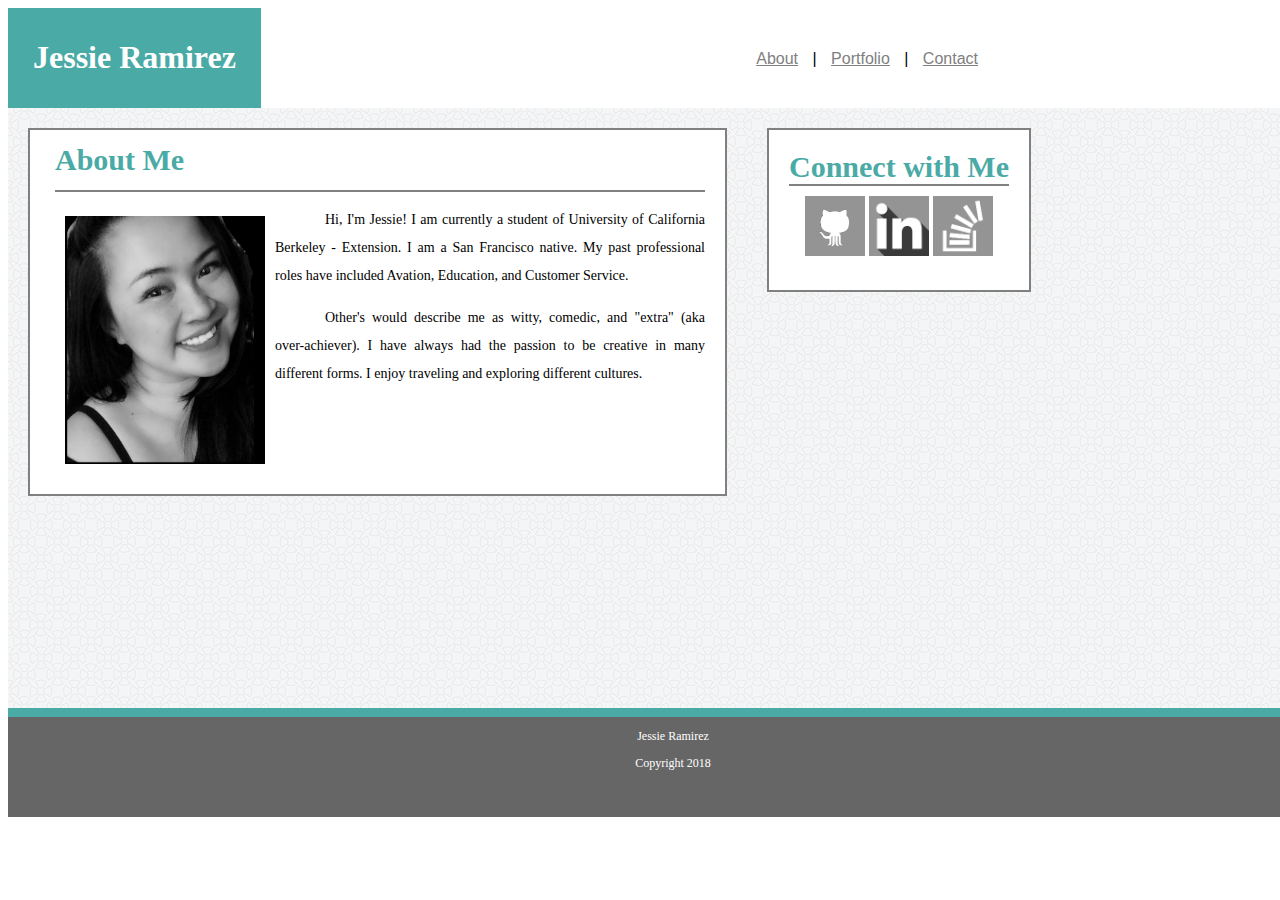
==== index.html @ 515ef07c "Copied required files" ====
<!-- Activity 1: Basic HTML Bio -->
<!DOCTYPE html>
<html lang="en-us">
  <head>
    <meta charset="UTF-8">
    <title>Assignment #1</title>
    <link rel="stylesheet" type="text/css" href="css/style.css">
  </head>

  <body>
    <section class="container">
    <header>
      <div id="title">
        <h1>Jessie Ramirez</h1>
      </div>

      <nav>
        <a href="index.html"> About</a>  |
        <a href="portfolio.html"> Portfolio</a> |
        <a href="contact.html"> Contact</a> 
      </nav>
    </header>

    <section class="background">
      <div class="tables" id="about-me">
          <h2>About Me</h2>
            <p><img id="bio-image" src="images/jbongo.png" alt="Photo of Jessie Ramirez" class="images">
            Hi, I'm Jessie! I am currently a student of University of California Berkeley - Extension. I am a San Francisco native. 
            My past professional roles have included Avation, Education, and Customer Service.</p>
            <p>Other's would describe me as witty, comedic, and "extra" (aka over-achiever).    I have always had the passion to be creative in many different forms. I enjoy traveling and exploring different cultures. </p>
      </div>

      <aside class="tables">
        <h3>Connect with Me</h3>
          <a href="https://github.com/jbong0" target="_blank">
              <img class="social-media" src="images/githublogo.png" alt="Git Hub Logo"></a>
          <a href="https://www.linkedin.com/in/jessiebon/" target="_blank">
              <img class="social-media" src="images/linkedinlogo.png" alt="Linked In Logo"></a>
          <a href="https://stackoverflow.com/users/9216731/jessiebon" target="_blank">
              <img class="social-media" src="images/overflowlogo.png" alt ="Stack Overflow Logo"></a>
      </aside>
    </section>

    <footer>
     <p class="footer">Jessie Ramirez</p>
     <p class="footer">Copyright 2018</p>
    </footer>


  </body>
</html>
---- css/style.css ----
#title{
  background-color: #4aaaa5;
  color: white;
  font-family: Georgia, 'Times New Roman', Times, serif;
  padding: 10px 25px 10px 25px;
  margin: auto 0;
}

header{
  font-family: Arial, Helvetica, sans-serif;
  position: relative;
}

nav{
  position: absolute;
  right: 0px;
  bottom: 0px;
  border: none;
  padding-bottom: 40px;
  margin-right: 300px;
}

.background{
  background-image: url(circles-light.png);
  height: 600px;
  width: 100%;
  position: relative;
}
.container{
  position: absolute;
  width: 100%;
}

aside{
  width: 33.3%;
  float: left;
  text-align: center;
  margin: 10px;
}

aside, .tables{
  border: 2px solid gray;  
} 

div, .tables{
  background-color: white;
  width: fit-content;
  padding: 20px;
  margin: 20px;
}

h2, h3 {
  color: #4aaaa5;
  font-family: Georgia, 'Times New Roman', Times, serif;
  border-bottom: solid 2px grey;
  font-size: 30px;
  margin:0;
}
h4{
  color: #fff;
  padding: 40px;
}

h5{
  font-size: 20px;
  text-align: left;
  margin: 0;
  color: grey;
}

p {
  text-align: justify;
  text-align-last: auto;
  text-indent: 50px;
}

a{
  border: none;
  padding-right: 10px;
  padding-left: 10px;
  color: grey;
}
a:visited{
  color: #4aaaa5;
}
a:hover{
  color:grey;
}

.social-media{
    width: 60px;
    margin: 10px -10px;
    -webkit-filter: grayscale(1);
}
  
img:hover {
  transition: all 0.5s ease;
  -webkit-filter: none;
  -webkit-transition: all 0.5s ease;
  -moz-transition: all 0.5s ease;
  -o-transition: all 0.5s ease;
  -ms-transition: all 0.5s ease;

}

img:hover {
  border-radius: 50%;
  transform: rotate(360deg);
  -webkit-transform: rotate(360deg);
  -moz-transform: rotate(360deg);
  -o-transform: rotate(360deg);
  -ms-transform: rotate(360deg);

}

input, textarea, fieldset{
  color: #4aaaa5;
  font-family: Arial, Helvetica, sans-serif;
  height: 35px;
  width: 590px;
  font-size: 10px;
}

button{
  border: solid 1px #666;
  color: #fff;
  background: #4aaaa5;
  width: 100px;
  height 35px;
  padding: 10px;
  margin: 10px;
}

#message{
  width: 500px;
  height: 200px;
}

textarea{
  width: 590px;
  height: 200px; 
  border: hidden;
}

input{
  border: none;
}

.footer{
  text-align: center;
  font-size: 12px;
  font-family: Georgia, 'Times New Roman', Times, serif;
  color: white;
}

footer{
  height: 100px;
  background-color: #666666;
  border-top: 9px solid #4aaaa5;
}

#about-me{
  width: 650px;
  line-height: 2;
  padding-left: 25px;
  padding-top: 0px;
  font-size: 14px;
  float: left;
}

#folio-content{
  width: 800px;
  height: 370px;
  background-color: transparent;
}

.morph{
  float: left;
  width: 150px;
  height: 150px;
  margin: 10px;
  padding: 10px;
  overflow: visible;
  background:  #4aaaa5;
}

.morph {
  transition: all 0.5s ease;
  -webkit-transition: all 0.5s ease;
  -moz-transition: all 0.5s ease;
  -o-transition: all 0.5s ease;
  -ms-transition: all 0.5s ease;
         
}
 
.morph:hover {
  border-radius: 50%;
  transform: rotate(360deg);
  -webkit-transform: rotate(360deg);
  -moz-transform: rotate(360deg);
  -o-transform: rotate(360deg);
  -ms-transform: rotate(360deg);
          
}



#hidden{
  visibility: hidden;
}

#bio-image{
  width: 200px;
  float: left;
  margin: 10px;
  border-radius: 0;
  transform: none;
  transition: none;
  -webkit-filter: none;
  -webkit-transition: none;
  -moz-transition: none;
  -o-transition: none;
  -ms-transition: none;
  -webkit-filter: none;
}

/*#logo{
  border-radius: 100%;
  height: 75px;
  width: 75px;
  margin: -80px 70px -60px -20px;
  float: right;
}*/
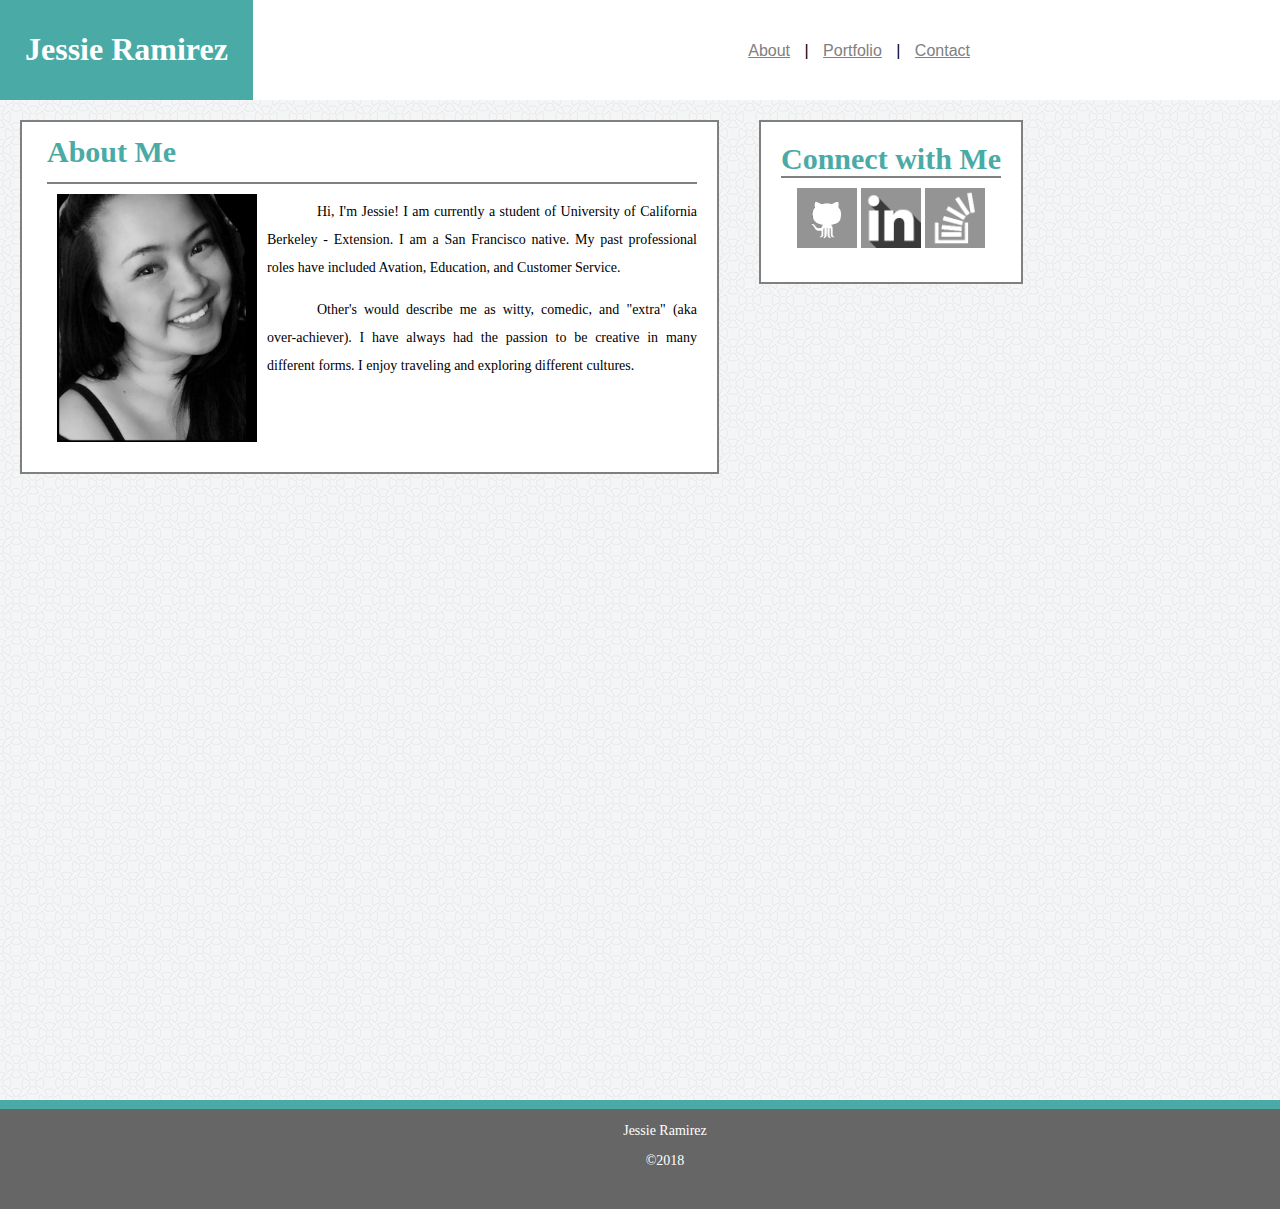
==== commit c1fc08b7: "Finished index 980px" ====
--- a/index.html
+++ b/index.html
@@ -3,6 +3,7 @@
 <html lang="en-us">
   <head>
     <meta charset="UTF-8">
+    <meta name="viewport" content="width=device-width, initial-scale=1.0">
     <title>Assignment #1</title>
     <link rel="stylesheet" type="text/css" href="css/style.css">
   </head>
@@ -24,8 +25,10 @@
     <section class="background">
       <div class="tables" id="about-me">
           <h2>About Me</h2>
-            <p><img id="bio-image" src="images/jbongo.png" alt="Photo of Jessie Ramirez" class="images">
-            Hi, I'm Jessie! I am currently a student of University of California Berkeley - Extension. I am a San Francisco native. 
+        
+              <img id="bio-image" src="images/jbongo.png" alt="Photo of Jessie Ramirez" class="images">
+            
+            <p>Hi, I'm Jessie! I am currently a student of University of California Berkeley - Extension. I am a San Francisco native. 
             My past professional roles have included Avation, Education, and Customer Service.</p>
             <p>Other's would describe me as witty, comedic, and "extra" (aka over-achiever).    I have always had the passion to be creative in many different forms. I enjoy traveling and exploring different cultures. </p>
       </div>
@@ -43,7 +46,7 @@
 
     <footer>
      <p class="footer">Jessie Ramirez</p>
-     <p class="footer">Copyright 2018</p>
+     <p class="footer"> &copy;2018</p>
     </footer>
 
 
--- a/css/style.css
+++ b/css/style.css
@@ -1,3 +1,8 @@
+html, body {
+  height: 100%;
+  margin: 0;
+}
+
 #title{
   background-color: #4aaaa5;
   color: white;
@@ -22,9 +27,11 @@
 
 .background{
   background-image: url(circles-light.png);
-  height: 600px;
+  height: 1000px;
   width: 100%;
   position: relative;
+  margin-left: auto;      
+  margin-right: auto; 
 }
 .container{
   position: absolute;
@@ -148,10 +155,11 @@
 
 .footer{
   text-align: center;
-  font-size: 12px;
+  font-size: 14px;
   font-family: Georgia, 'Times New Roman', Times, serif;
   color: white;
 }
+
 
 footer{
   height: 100px;
@@ -224,26 +232,111 @@
   -webkit-filter: none;
 }
 
-/*#logo{
-  border-radius: 100%;
-  height: 75px;
-  width: 75px;
-  margin: -80px 70px -60px -20px;
-  float: right;
-}*/
-
-
-
-
-
-
-
-
-
-
-
-
-
-
-
-
+
+
+/* Media Screen */
+
+@media screen and (max-width: 980px){
+  #bio-image{
+    max-width: 100%;
+    width: 200px;
+    margin-left: 40px;
+    margin-bottom: 0;
+    float: none;
+  }
+  #about-me{
+    width: 300px;
+    margin-bottom: 100px;
+  }
+ }
+/*  }
+
+aside{
+  width: 20%;
+  text-align: center;
+  margin: 10px;
+}
+
+aside, .tables{
+  border: 2px solid gray;  
+} 
+
+div, .tables{
+  background-color: white;
+  width: 80%;
+  padding: 0;
+  margin: 10px;
+}
+
+h2, h3 {
+  color: #4aaaa5;
+  border-bottom: solid 2px grey;
+  font-size: 20px;
+  margin:0;
+}
+p {
+  text-align: center;
+  text-align-last: auto;
+  text-indent: 50px;
+}
+*/
+
+/*  .container{
+    height: 10px;
+}
+  #title{
+    background-color: #4aaaa5;
+    width: 100%;
+    height: auto;
+    padding: 0;
+    margin: auto 0;*/
+ /* }
+  nav{
+    display: inline-block;
+    width: 100%;
+    height: auto;
+    right: 0px;
+    bottom: 0px;
+    border: none;
+    padding-bottom: 0;
+    margin-right: 0;
+}
+.background{
+  background-image: url(circles-light.png);
+  height: auto;
+  width: 100%;
+  position: fixed;
+}
+
+#about-me{
+  width: 200px;
+  height: auto;
+  line-height: 2;
+  padding: auto;
+  font-size: 1rem;
+  float: left;
+}
+
+
+
+  header{
+    position: none;
+  }
+}
+
+@media screen (max-width: 768px){
+  
+}
+
+@media screen (max-width: 640px){
+  
+}
+*/
+
+
+
+
+
+
+
+
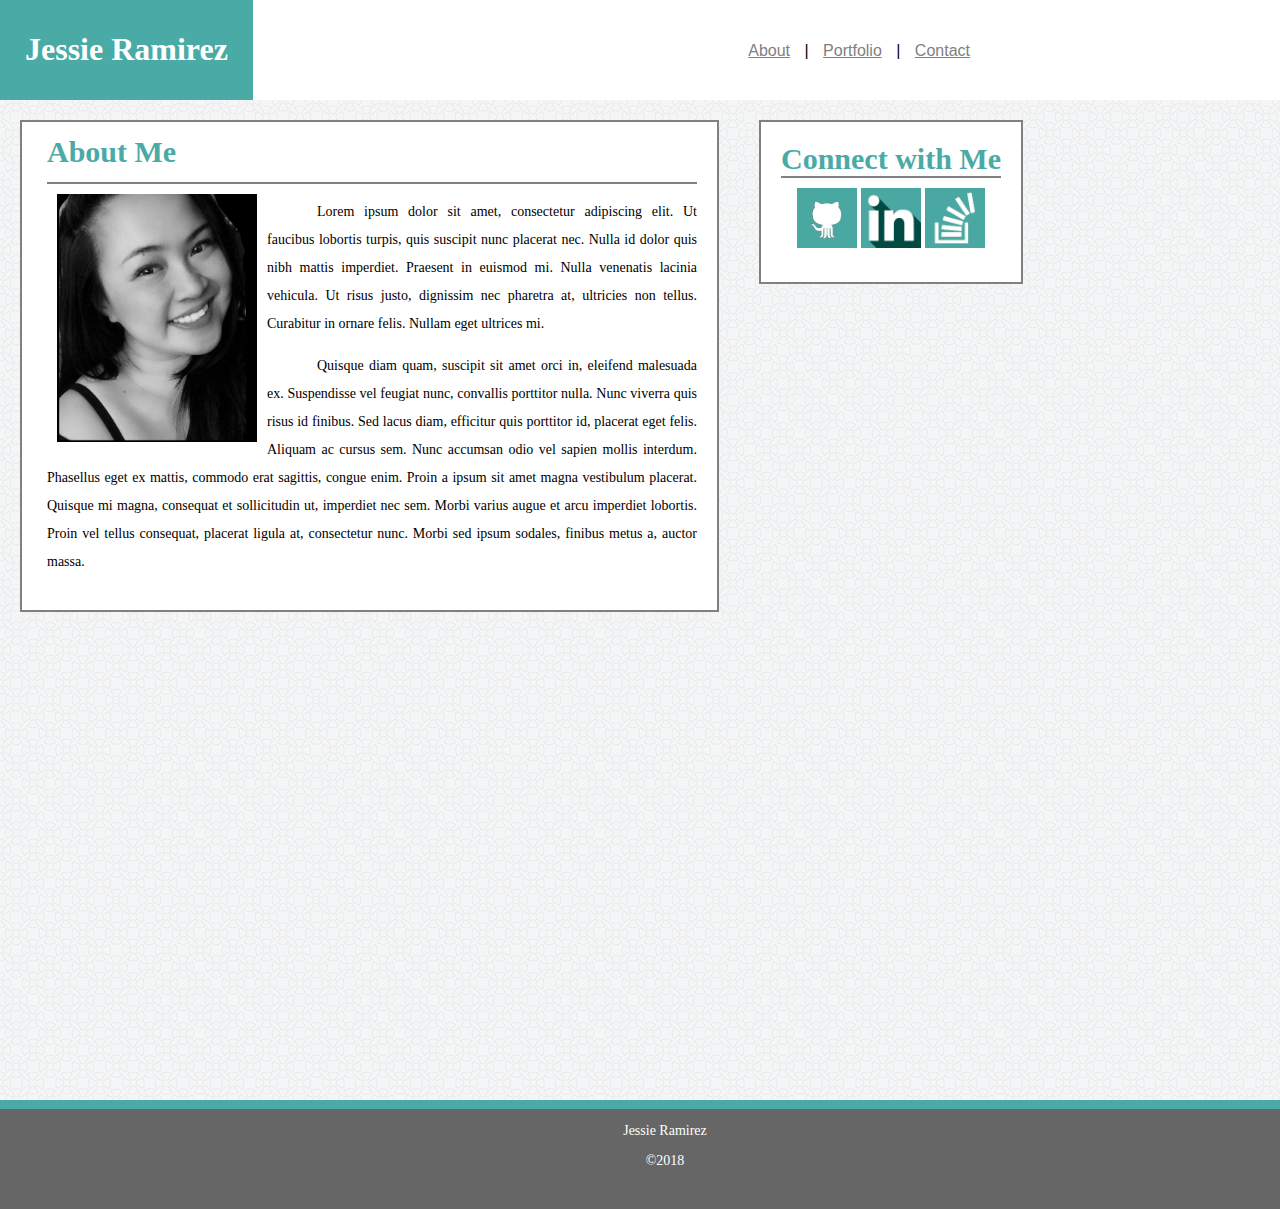
==== commit 8abea5ff: "Created Responsive Portfolio and Contact Page" ====
--- a/index.html
+++ b/index.html
@@ -28,9 +28,8 @@
         
               <img id="bio-image" src="images/jbongo.png" alt="Photo of Jessie Ramirez" class="images">
             
-            <p>Hi, I'm Jessie! I am currently a student of University of California Berkeley - Extension. I am a San Francisco native. 
-            My past professional roles have included Avation, Education, and Customer Service.</p>
-            <p>Other's would describe me as witty, comedic, and "extra" (aka over-achiever).    I have always had the passion to be creative in many different forms. I enjoy traveling and exploring different cultures. </p>
+            <p>Lorem ipsum dolor sit amet, consectetur adipiscing elit. Ut faucibus lobortis turpis, quis suscipit nunc placerat nec. Nulla id dolor quis nibh mattis imperdiet. Praesent in euismod mi. Nulla venenatis lacinia vehicula. Ut risus justo, dignissim nec pharetra at, ultricies non tellus. Curabitur in ornare felis. Nullam eget ultrices mi.</p>
+            <p>Quisque diam quam, suscipit sit amet orci in, eleifend malesuada ex. Suspendisse vel feugiat nunc, convallis porttitor nulla. Nunc viverra quis risus id finibus. Sed lacus diam, efficitur quis porttitor id, placerat eget felis. Aliquam ac cursus sem. Nunc accumsan odio vel sapien mollis interdum. Phasellus eget ex mattis, commodo erat sagittis, congue enim. Proin a ipsum sit amet magna vestibulum placerat. Quisque mi magna, consequat et sollicitudin ut, imperdiet nec sem. Morbi varius augue et arcu imperdiet lobortis. Proin vel tellus consequat, placerat ligula at, consectetur nunc. Morbi sed ipsum sodales, finibus metus a, auctor massa. </p>
       </div>
 
       <aside class="tables">
--- a/css/style.css
+++ b/css/style.css
@@ -1,342 +1,301 @@
 html, body {
-  height: 100%;
-  margin: 0;
-}
-
-#title{
-  background-color: #4aaaa5;
-  color: white;
-  font-family: Georgia, 'Times New Roman', Times, serif;
-  padding: 10px 25px 10px 25px;
-  margin: auto 0;
-}
-
-header{
-  font-family: Arial, Helvetica, sans-serif;
-  position: relative;
-}
-
-nav{
-  position: absolute;
-  right: 0px;
-  bottom: 0px;
-  border: none;
-  padding-bottom: 40px;
-  margin-right: 300px;
-}
-
-.background{
-  background-image: url(circles-light.png);
-  height: 1000px;
-  width: 100%;
-  position: relative;
-  margin-left: auto;      
-  margin-right: auto; 
-}
-.container{
-  position: absolute;
-  width: 100%;
-}
-
-aside{
-  width: 33.3%;
-  float: left;
-  text-align: center;
-  margin: 10px;
-}
-
-aside, .tables{
-  border: 2px solid gray;  
-} 
-
-div, .tables{
-  background-color: white;
-  width: fit-content;
-  padding: 20px;
-  margin: 20px;
-}
-
+height : 100%;
+margin : 0;
+}
+#title {
+background-color : #4aaaa5;
+color : white;
+font-family : Georgia, 'Times New Roman', Times, serif;
+padding : 10px 25px 10px 25px;
+margin : auto 0;
+}
+header {
+font-family : Arial, Helvetica, sans-serif;
+position : relative;
+}
+nav {
+position : absolute;
+right : 0;
+bottom : 0;
+border : none;
+padding-bottom : 40px;
+margin-right : 300px;
+}
+.background {
+background-image : url(circles-light.png);
+height : 1000px;
+width : 100%;
+position : relative;
+margin-left : auto;
+margin-right : auto;
+}
+.container {
+position : absolute;
+width : 100%;
+}
+aside {
+width : 33.3%;
+float : left;
+text-align : center;
+margin : 10px;
+}
+aside, .tables {
+border : gray solid 2px;
+}
+div, .tables {
+background-color : white;
+width : fit-content;
+padding : 20px;
+margin : 20px;
+}
 h2, h3 {
-  color: #4aaaa5;
-  font-family: Georgia, 'Times New Roman', Times, serif;
-  border-bottom: solid 2px grey;
-  font-size: 30px;
-  margin:0;
-}
-h4{
-  color: #fff;
-  padding: 40px;
-}
-
-h5{
-  font-size: 20px;
-  text-align: left;
-  margin: 0;
-  color: grey;
-}
-
+color : #4aaaa5;
+font-family : Georgia, 'Times New Roman', Times, serif;
+border-bottom : 2px solid grey;
+font-size : 30px;
+margin : 0;
+}
+h4 {
+color : #fff;
+padding : 40px;
+}
+h5 {
+font-size : 20px;
+text-align : left;
+margin : 0;
+color : grey;
+}
 p {
-  text-align: justify;
-  text-align-last: auto;
-  text-indent: 50px;
-}
-
-a{
-  border: none;
-  padding-right: 10px;
-  padding-left: 10px;
-  color: grey;
-}
-a:visited{
-  color: #4aaaa5;
-}
-a:hover{
-  color:grey;
-}
-
-.social-media{
-    width: 60px;
-    margin: 10px -10px;
-    -webkit-filter: grayscale(1);
-}
-  
+text-align : justify;
+text-align-last : auto;
+text-indent : 50px;
+}
+a {
+border : none;
+padding-right : 10px;
+padding-left : 10px;
+color : grey;
+}
+a:visited {
+color : #4aaaa5;
+}
+a:hover {
+color : grey;
+}
+.social-media {
+width : 60px;
+margin : 10px -10px;
+}
 img:hover {
-  transition: all 0.5s ease;
-  -webkit-filter: none;
-  -webkit-transition: all 0.5s ease;
-  -moz-transition: all 0.5s ease;
-  -o-transition: all 0.5s ease;
-  -ms-transition: all 0.5s ease;
-
-}
-
+transition : all 0.5s ease;
+}
 img:hover {
-  border-radius: 50%;
-  transform: rotate(360deg);
-  -webkit-transform: rotate(360deg);
-  -moz-transform: rotate(360deg);
-  -o-transform: rotate(360deg);
-  -ms-transform: rotate(360deg);
-
-}
-
-input, textarea, fieldset{
-  color: #4aaaa5;
-  font-family: Arial, Helvetica, sans-serif;
-  height: 35px;
-  width: 590px;
-  font-size: 10px;
-}
-
-button{
-  border: solid 1px #666;
-  color: #fff;
-  background: #4aaaa5;
-  width: 100px;
-  height 35px;
-  padding: 10px;
-  margin: 10px;
-}
-
-#message{
-  width: 500px;
-  height: 200px;
-}
-
-textarea{
-  width: 590px;
-  height: 200px; 
-  border: hidden;
-}
-
-input{
-  border: none;
-}
-
-.footer{
-  text-align: center;
-  font-size: 14px;
-  font-family: Georgia, 'Times New Roman', Times, serif;
-  color: white;
-}
-
-
-footer{
-  height: 100px;
-  background-color: #666666;
-  border-top: 9px solid #4aaaa5;
-}
-
-#about-me{
-  width: 650px;
-  line-height: 2;
-  padding-left: 25px;
-  padding-top: 0px;
-  font-size: 14px;
-  float: left;
-}
-
-#folio-content{
-  width: 800px;
-  height: 370px;
-  background-color: transparent;
-}
-
-.morph{
-  float: left;
-  width: 150px;
-  height: 150px;
-  margin: 10px;
-  padding: 10px;
-  overflow: visible;
-  background:  #4aaaa5;
-}
-
+border-radius : 50%;
+transform : rotate(360deg);
+}
+input, textarea, fieldset {
+color : #4aaaa5;
+font-family : Arial, Helvetica, sans-serif;
+height : 35px;
+width : 590px;
+font-size : 10px;
+}
+button {
+border : #666 solid 1px;
+color : #fff;
+background : #4aaaa5;
+width : 100px;
+padding : 10px;
+margin : 10px;
+}
+#message {
+width : 500px;
+height : 200px;
+}
+textarea {
+width : 590px;
+height : 200px;
+border : hidden;
+}
+input {
+border : none;
+}
+.footer {
+text-align : center;
+font-size : 14px;
+font-family : Georgia, 'Times New Roman', Times, serif;
+color : white;
+}
+footer {
+height : 100px;
+background-color : #666666;
+border-top : 9px solid #4aaaa5;
+}
+#about-me {
+width : 650px;
+line-height : 2;
+padding-left : 25px;
+padding-top : 0;
+font-size : 14px;
+float : left;
+}
+#folio-content {
+width : 800px;
+height : 370px;
+background-color : transparent;
+}
 .morph {
-  transition: all 0.5s ease;
-  -webkit-transition: all 0.5s ease;
-  -moz-transition: all 0.5s ease;
-  -o-transition: all 0.5s ease;
-  -ms-transition: all 0.5s ease;
-         
-}
- 
+float : left;
+width : 150px;
+height : 150px;
+margin : 10px;
+padding : 10px;
+overflow : visible;
+background : #4aaaa5;
+}
+.morph {
+transition : all 0.5s ease;
+}
 .morph:hover {
-  border-radius: 50%;
-  transform: rotate(360deg);
-  -webkit-transform: rotate(360deg);
-  -moz-transform: rotate(360deg);
-  -o-transform: rotate(360deg);
-  -ms-transform: rotate(360deg);
-          
-}
-
-
-
-#hidden{
-  visibility: hidden;
-}
-
-#bio-image{
-  width: 200px;
-  float: left;
-  margin: 10px;
-  border-radius: 0;
-  transform: none;
-  transition: none;
-  -webkit-filter: none;
-  -webkit-transition: none;
-  -moz-transition: none;
-  -o-transition: none;
-  -ms-transition: none;
-  -webkit-filter: none;
-}
-
-
-
-/* Media Screen */
-
-@media screen and (max-width: 980px){
-  #bio-image{
-    max-width: 100%;
-    width: 200px;
-    margin-left: 40px;
-    margin-bottom: 0;
-    float: none;
-  }
-  #about-me{
-    width: 300px;
-    margin-bottom: 100px;
-  }
- }
-/*  }
-
-aside{
-  width: 20%;
-  text-align: center;
-  margin: 10px;
-}
-
-aside, .tables{
-  border: 2px solid gray;  
-} 
-
-div, .tables{
-  background-color: white;
-  width: 80%;
-  padding: 0;
-  margin: 10px;
-}
-
-h2, h3 {
-  color: #4aaaa5;
-  border-bottom: solid 2px grey;
-  font-size: 20px;
-  margin:0;
-}
-p {
-  text-align: center;
-  text-align-last: auto;
-  text-indent: 50px;
-}
-*/
-
-/*  .container{
-    height: 10px;
-}
-  #title{
-    background-color: #4aaaa5;
-    width: 100%;
-    height: auto;
-    padding: 0;
-    margin: auto 0;*/
- /* }
-  nav{
-    display: inline-block;
-    width: 100%;
-    height: auto;
-    right: 0px;
-    bottom: 0px;
-    border: none;
-    padding-bottom: 0;
-    margin-right: 0;
-}
-.background{
-  background-image: url(circles-light.png);
-  height: auto;
-  width: 100%;
-  position: fixed;
-}
-
-#about-me{
-  width: 200px;
-  height: auto;
-  line-height: 2;
-  padding: auto;
-  font-size: 1rem;
-  float: left;
-}
-
-
-
-  header{
-    position: none;
-  }
-}
-
-@media screen (max-width: 768px){
-  
-}
-
-@media screen (max-width: 640px){
-  
-}
-*/
-
-
-
-
-
-
-
-
+border-radius : 50%;
+transform : rotate(360deg);
+}
+#hidden {
+visibility : hidden;
+}
+#bio-image {
+width : 200px;
+float : left;
+margin : 10px;
+border-radius : 0;
+transform : none;
+transition : none;
+}
+@media screen and (max-width:980px) {
+#bio-image {
+max-width : 100%;
+width : 200px;
+margin-left : 40px;
+margin-bottom : 0;
+float : none;
+}
+#about-me {
+width : 300px;
+margin-bottom : 100px;
+}
+nav {
+margin-right : auto;
+}
+input, textarea, fieldset {
+color : #4aaaa5;
+font-family : Arial, Helvetica, sans-serif;
+height : 35px;
+width : 250px;
+font-size : 12px;
+}
+#message {
+width : 200px;
+height : 200px;
+}
+nav {
+margin-right : auto;
+}
+.morph {
+width : 150px;
+height : 150px;
+margin : 10px;
+padding : 10px;
+background : #4aaaa5;
+}
+#hidden {
+display : none;
+}
+#folio-content {
+width : 300px;
+height : 370px;
+background-color : transparent;
+}
+.background {
+height : 1500px;
+}
+}
+@media screen and (max-width:768px) {
+#bio-image {
+max-width : 100%;
+width : 200px;
+margin-left : 40px;
+margin-bottom : 0;
+float : left;
+}
+#about-me {
+width : 550px;
+margin-bottom : auto;
+}
+nav {
+margin-right : auto;
+}
+.tables {
+width : 550px;
+margin : 10px;
+}
+input, textarea, fieldset {
+color : #4aaaa5;
+font-family : Arial, Helvetica, sans-serif;
+height : 35px;
+width : 430px;
+font-size : 12px;
+}
+#message {
+width : 200px;
+height : 200px;
+}
+nav {
+margin-right : auto;
+}
+}
+@media screen and (max-width:640px) {
+#bio-image {
+max-width : 100%;
+width : 200px;
+margin-left : 40px;
+margin-bottom : 0;
+float : none;
+}
+#about-me {
+text-align : center;
+width : 350px;
+}
+nav {
+text-align : center;
+padding-left : 20px;
+padding : 10px;
+position : initial;
+}
+#title {
+text-align : center;
+}
+.tables {
+width : 350px;
+margin-left : 125px;
+}
+.background {
+height : 1200px;
+}
+div {
+width : 100%;
+}
+input, textarea, fieldset {
+color : #4aaaa5;
+font-family : Arial, Helvetica, sans-serif;
+height : 35px;
+width : 300px;
+font-size : 12px;
+}
+#message {
+width : 200px;
+height : 200px;
+}
+nav {
+margin-right : auto;
+}
+}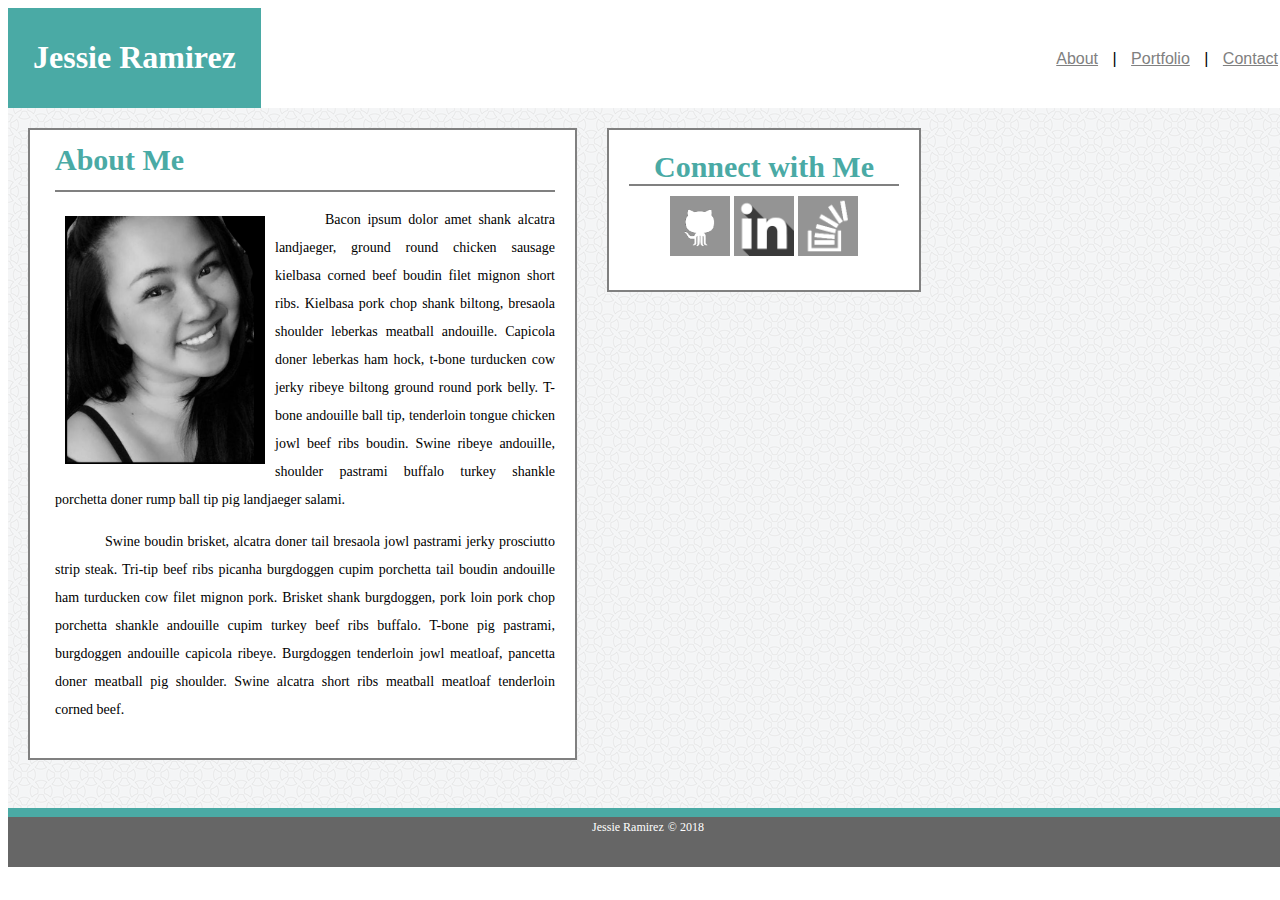
==== commit 8849b89d: "Edit Media Queries for index.html" ====
--- a/index.html
+++ b/index.html
@@ -1,17 +1,18 @@
-<!-- Activity 1: Basic HTML Bio -->
+<!-- Responsive Portfolio/Media Queries -->
+
 <!DOCTYPE html>
 <html lang="en-us">
   <head>
     <meta charset="UTF-8">
+    <title>About Me</title>
+    <link rel="stylesheet" type="text/css" href="css/style.css">
     <meta name="viewport" content="width=device-width, initial-scale=1.0">
-    <title>Assignment #1</title>
-    <link rel="stylesheet" type="text/css" href="css/style.css">
   </head>
 
   <body>
     <section class="container">
     <header>
-      <div id="title">
+      <div id="title" class="header">
         <h1>Jessie Ramirez</h1>
       </div>
 
@@ -25,14 +26,11 @@
     <section class="background">
       <div class="tables" id="about-me">
           <h2>About Me</h2>
-        
-              <img id="bio-image" src="images/jbongo.png" alt="Photo of Jessie Ramirez" class="images">
-            
-            <p>Lorem ipsum dolor sit amet, consectetur adipiscing elit. Ut faucibus lobortis turpis, quis suscipit nunc placerat nec. Nulla id dolor quis nibh mattis imperdiet. Praesent in euismod mi. Nulla venenatis lacinia vehicula. Ut risus justo, dignissim nec pharetra at, ultricies non tellus. Curabitur in ornare felis. Nullam eget ultrices mi.</p>
-            <p>Quisque diam quam, suscipit sit amet orci in, eleifend malesuada ex. Suspendisse vel feugiat nunc, convallis porttitor nulla. Nunc viverra quis risus id finibus. Sed lacus diam, efficitur quis porttitor id, placerat eget felis. Aliquam ac cursus sem. Nunc accumsan odio vel sapien mollis interdum. Phasellus eget ex mattis, commodo erat sagittis, congue enim. Proin a ipsum sit amet magna vestibulum placerat. Quisque mi magna, consequat et sollicitudin ut, imperdiet nec sem. Morbi varius augue et arcu imperdiet lobortis. Proin vel tellus consequat, placerat ligula at, consectetur nunc. Morbi sed ipsum sodales, finibus metus a, auctor massa. </p>
-      </div>
-
-      <aside class="tables">
+            <p><img id="bio-image" src="images/jbongo.png" alt="Photo of Jessie Ramirez" class="images">
+           Bacon ipsum dolor amet shank alcatra landjaeger, ground round chicken sausage kielbasa corned beef boudin filet mignon short ribs. Kielbasa pork chop shank biltong, bresaola shoulder leberkas meatball andouille. Capicola doner leberkas ham hock, t-bone turducken cow jerky ribeye biltong ground round pork belly. T-bone andouille ball tip, tenderloin tongue chicken jowl beef ribs boudin. Swine ribeye andouille, shoulder pastrami buffalo turkey shankle porchetta doner rump ball tip pig landjaeger salami.</p>
+          <p>Swine boudin brisket, alcatra doner tail bresaola jowl pastrami jerky prosciutto strip steak. Tri-tip beef ribs picanha burgdoggen cupim porchetta tail boudin andouille ham turducken cow filet mignon pork. Brisket shank burgdoggen, pork loin pork chop porchetta shankle andouille cupim turkey beef ribs buffalo. T-bone pig pastrami, burgdoggen andouille capicola ribeye. Burgdoggen tenderloin jowl meatloaf, pancetta doner meatball pig shoulder. Swine alcatra short ribs meatball meatloaf tenderloin corned beef.</p></div>
+      
+      <aside class="side-nav">
         <h3>Connect with Me</h3>
           <a href="https://github.com/jbong0" target="_blank">
               <img class="social-media" src="images/githublogo.png" alt="Git Hub Logo"></a>
@@ -44,8 +42,8 @@
     </section>
 
     <footer>
-     <p class="footer">Jessie Ramirez</p>
-     <p class="footer"> &copy;2018</p>
+     <small class="footer">Jessie Ramirez</small>
+    <small class="footer">&copy; 2018</small>
     </footer>
 
 
--- a/css/style.css
+++ b/css/style.css
@@ -1,301 +1,386 @@
-html, body {
-height : 100%;
-margin : 0;
-}
-#title {
-background-color : #4aaaa5;
-color : white;
-font-family : Georgia, 'Times New Roman', Times, serif;
-padding : 10px 25px 10px 25px;
-margin : auto 0;
-}
-header {
-font-family : Arial, Helvetica, sans-serif;
-position : relative;
-}
-nav {
-position : absolute;
-right : 0;
-bottom : 0;
-border : none;
-padding-bottom : 40px;
-margin-right : 300px;
-}
-.background {
-background-image : url(circles-light.png);
-height : 1000px;
-width : 100%;
-position : relative;
-margin-left : auto;
-margin-right : auto;
-}
-.container {
-position : absolute;
-width : 100%;
-}
-aside {
-width : 33.3%;
-float : left;
-text-align : center;
-margin : 10px;
-}
-aside, .tables {
-border : gray solid 2px;
-}
-div, .tables {
-background-color : white;
-width : fit-content;
-padding : 20px;
-margin : 20px;
+#title{
+  background-color: #4aaaa5;
+  color: white;
+  font-family: Georgia, 'Times New Roman', Times, serif;
+  padding: 10px 25px 10px 25px;
+  margin: auto 0;
+}
+header{
+  font-family: Arial, Helvetica, sans-serif;
+  position: relative;
+}
+nav{
+  position: absolute;
+  right: 0px;
+  bottom: 0px;
+  border: none;
+  padding-bottom: 40px;
+}
+.background{
+  background-image: url(circles-light.png);
+  position: relative;
+  height: 700px;
+  width: auto;
+}
+.container{
+  position: absolute;
+  width: 100%;
+}
+aside, .tables, #portfolio-div, #contact-div{
+  border: 2px solid gray;  
+} 
+.header, .tables{
+  background-color: white;
+  width: fit-content;
+  padding: 20px;
+  margin: 20px;
+}
+.side-nav{
+  background-color: white;
+  width: 270px;
+  padding: 20px;
+  float: left;
+  text-align: center;
+  margin-top: 20px;
+  margin-left: 10px;
 }
 h2, h3 {
-color : #4aaaa5;
-font-family : Georgia, 'Times New Roman', Times, serif;
-border-bottom : 2px solid grey;
-font-size : 30px;
-margin : 0;
-}
-h4 {
-color : #fff;
-padding : 40px;
-}
-h5 {
-font-size : 20px;
-text-align : left;
-margin : 0;
-color : grey;
+  color: #4aaaa5;
+  font-family: Georgia, 'Times New Roman', Times, serif;
+  border-bottom: solid 2px grey;
+  font-size: 30px;
+  margin:0;
+}
+h4{
+  color: #fff;
+  padding: 40px;
+}
+h5{
+  font-size: 20px;
+  text-align: left;
+  margin: 0;
+  color: grey;
 }
 p {
-text-align : justify;
-text-align-last : auto;
-text-indent : 50px;
-}
-a {
-border : none;
-padding-right : 10px;
-padding-left : 10px;
-color : grey;
-}
-a:visited {
-color : #4aaaa5;
-}
-a:hover {
-color : grey;
-}
-.social-media {
-width : 60px;
-margin : 10px -10px;
+  text-align: justify;
+  text-align-last: auto;
+  text-indent: 50px;
+}
+a{
+  border: none;
+  padding-right: 10px;
+  padding-left: 10px;
+  color: grey;
+}
+a:visited{
+  color: #4aaaa5;
+}
+a:hover{
+  color:grey;
+}
+.social-media{
+    width: 60px;
+    margin: 10px -10px;
+    -webkit-filter: grayscale(1);
 }
 img:hover {
-transition : all 0.5s ease;
+  transition: all 0.5s ease;
+  -webkit-filter: none;
+  -webkit-transition: all 0.5s ease;
+  -moz-transition: all 0.5s ease;
+  -o-transition: all 0.5s ease;
+  -ms-transition: all 0.5s ease;
 }
 img:hover {
-border-radius : 50%;
-transform : rotate(360deg);
-}
-input, textarea, fieldset {
-color : #4aaaa5;
-font-family : Arial, Helvetica, sans-serif;
-height : 35px;
-width : 590px;
-font-size : 10px;
-}
-button {
-border : #666 solid 1px;
-color : #fff;
-background : #4aaaa5;
-width : 100px;
-padding : 10px;
-margin : 10px;
-}
-#message {
-width : 500px;
-height : 200px;
-}
-textarea {
-width : 590px;
-height : 200px;
-border : hidden;
-}
-input {
-border : none;
-}
-.footer {
-text-align : center;
-font-size : 14px;
-font-family : Georgia, 'Times New Roman', Times, serif;
-color : white;
-}
-footer {
-height : 100px;
-background-color : #666666;
-border-top : 9px solid #4aaaa5;
-}
-#about-me {
-width : 650px;
-line-height : 2;
-padding-left : 25px;
-padding-top : 0;
-font-size : 14px;
-float : left;
-}
-#folio-content {
-width : 800px;
-height : 370px;
-background-color : transparent;
+  border-radius: 50%;
+  transform: rotate(360deg);
+  -webkit-transform: rotate(360deg);
+  -moz-transform: rotate(360deg);
+  -o-transform: rotate(360deg);
+  -ms-transform: rotate(360deg);
+}
+input, textarea, fieldset{
+  color: #4aaaa5;
+  font-family: Arial, Helvetica, sans-serif;
+  height: 35px;
+  width: 500px;
+  font-size: 10px;
+}
+button{
+  border: solid 1px #666;
+  color: #fff;
+  background: #4aaaa5;
+  width: 100px;
+  height 35px;
+  padding: 10px;
+  margin: 10px;
+}
+#message{
+  width: 50px;
+  height: 200px;
+}
+textarea{
+  width: 500px;
+  height: 200px; 
+  border: hidden;
+}
+input{
+  border: none;
+}
+.footer{
+  font-family: Georgia, 'Times New Roman', Times, serif;
+  color: white;
+  font-size: 12px;
+}
+footer{
+  height: 50px;
+  position: relative;
+  background-color: #666666;
+  border-top: 9px solid #4aaaa5;
+  text-align: center;
+}
+#about-me{
+  width: 500px;
+  line-height: 2;
+  padding-left: 25px;
+  padding-top: 0px;
+  font-size: 14px;
+  float: left;
+}
+#contact-div, #portfolio-div{
+  float: left;
+  background-color: white;
+  padding: 20px;
+  margin-top: 20px;
+  margin-right: 10px
+}
+#portfolio-div{
+  width: 600px;
+}
+#contact-div{
+  width: 625px:
+}
+#folio-content{
+  width: 800px;
+  height: 370px;
+  background-color: transparent;
+}
+.morph{
+  float: left;
+  width: 150px;
+  height: 150px;
+  margin: 10px;
+  padding: 10px;
+  overflow: visible;
+  background:  #4aaaa5;
 }
 .morph {
-float : left;
-width : 150px;
-height : 150px;
-margin : 10px;
-padding : 10px;
-overflow : visible;
-background : #4aaaa5;
-}
-.morph {
-transition : all 0.5s ease;
+  transition: all 0.5s ease;
+  -webkit-transition: all 0.5s ease;
+  -moz-transition: all 0.5s ease;
+  -o-transition: all 0.5s ease;
+  -ms-transition: all 0.5s ease;        
 }
 .morph:hover {
-border-radius : 50%;
-transform : rotate(360deg);
-}
-#hidden {
-visibility : hidden;
-}
-#bio-image {
-width : 200px;
-float : left;
-margin : 10px;
-border-radius : 0;
-transform : none;
-transition : none;
-}
+  border-radius: 50%;
+  transform: rotate(360deg);
+  -webkit-transform: rotate(360deg);
+  -moz-transform: rotate(360deg);
+  -o-transform: rotate(360deg);
+  -ms-transform: rotate(360deg);          
+}
+#hidden{
+  visibility: hidden;
+}
+#bio-image{
+  width: 200px;
+  float: left;
+  margin: 10px;
+  border-radius: 0;
+  transform: none;
+  transition: none;
+  -webkit-filter: none;
+  -webkit-transition: none;
+  -moz-transition: none;
+  -o-transition: none;
+  -ms-transition: none;
+  -webkit-filter: none;
+}
+
+
+
+
+
+
+
+
+
+
+
+
+
+
+
+
+
+
+
+/*MEDIA QUERIES ////////////////////////////////////////////////*/
+
 @media screen and (max-width:980px) {
-#bio-image {
-max-width : 100%;
-width : 200px;
-margin-left : 40px;
-margin-bottom : 0;
-float : none;
-}
-#about-me {
-width : 300px;
-margin-bottom : 100px;
-}
-nav {
-margin-right : auto;
-}
-input, textarea, fieldset {
-color : #4aaaa5;
-font-family : Arial, Helvetica, sans-serif;
-height : 35px;
-width : 250px;
-font-size : 12px;
-}
-#message {
-width : 200px;
-height : 200px;
-}
-nav {
-margin-right : auto;
-}
-.morph {
-width : 150px;
-height : 150px;
-margin : 10px;
-padding : 10px;
-background : #4aaaa5;
-}
-#hidden {
-display : none;
-}
-#folio-content {
-width : 300px;
-height : 370px;
-background-color : transparent;
-}
-.background {
-height : 1500px;
-}
-}
+    .background{
+      height: 990px;
+    }
+    #bio-image {
+      max-width : 100%;
+      width : 200px;
+      float : none;
+      margin-bottom: 20px;
+      }
+    #about-me {
+      width : 300px;
+      margin-bottom : 100px;
+      font-size: 12px;
+      }
+    nav {
+      margin-right: 40px;
+      } 
+
+
+
+
+
+
+/*  input, textarea, fieldset {
+    color : #4aaaa5;
+    font-family : Arial, Helvetica, sans-serif;
+    height : 35px;
+    width : 250px;
+    font-size : 12px;
+    }
+  #message {
+    width : 200px;
+    height : 200px;
+    }
+  
+  .morph {
+    width : 150px;
+    height : 150px;
+    margin : 10px;
+    padding : 10px;
+    background : #4aaaa5;
+  }
+  #hidden {
+    display : none;
+  }
+  #folio-content {
+    width : 300px;
+    height : 370px;
+    background-color : transparent;
+  }
+  .background {
+    height: 1100px;
+    }
+  }*/
 @media screen and (max-width:768px) {
-#bio-image {
-max-width : 100%;
-width : 200px;
-margin-left : 40px;
-margin-bottom : 0;
-float : left;
-}
-#about-me {
-width : 550px;
-margin-bottom : auto;
-}
-nav {
-margin-right : auto;
-}
-.tables {
-width : 550px;
-margin : 10px;
-}
-input, textarea, fieldset {
-color : #4aaaa5;
-font-family : Arial, Helvetica, sans-serif;
-height : 35px;
-width : 430px;
-font-size : 12px;
-}
-#message {
-width : 200px;
-height : 200px;
-}
-nav {
-margin-right : auto;
-}
-}
+  #bio-image {
+    max-width : 100%;
+    width : 200px;
+    margin-left : 40px;
+    margin-bottom : 0;
+    float : left;
+    }
+  #about-me {
+    width : 550px;
+    margin-bottom : auto;
+    }
+  nav {
+    margin-right : auto;
+    }
+  .side-nav{
+    width: 550px;
+  }
+  .background{
+    height: 900px;
+  }
+
+
+
+  .tables {
+    width : 550px;
+    margin : 10px;
+    }
+  input, textarea, fieldset {
+    color : #4aaaa5;
+    font-family : Arial, Helvetica, sans-serif;
+    height : 35px;
+    width : 430px;
+    font-size : 12px;
+    }
+  #message {
+    width : 200px;
+    height : 200px;
+    }
+  #folio-content{
+    width: 550px;
+    height: auto;
+
+  }
+  nav {
+  margin-right: 40px;
+  }
 @media screen and (max-width:640px) {
-#bio-image {
-max-width : 100%;
-width : 200px;
-margin-left : 40px;
-margin-bottom : 0;
-float : none;
-}
-#about-me {
-text-align : center;
-width : 350px;
-}
-nav {
-text-align : center;
-padding-left : 20px;
-padding : 10px;
-position : initial;
-}
-#title {
-text-align : center;
-}
-.tables {
-width : 350px;
-margin-left : 125px;
-}
-.background {
-height : 1200px;
-}
-div {
-width : 100%;
-}
-input, textarea, fieldset {
-color : #4aaaa5;
-font-family : Arial, Helvetica, sans-serif;
-height : 35px;
-width : 300px;
-font-size : 12px;
-}
-#message {
-width : 200px;
-height : 200px;
-}
-nav {
-margin-right : auto;
-}
-}+  #bio-image {
+  max-width : 100%;
+  width : 200px;
+  margin-left : 40px;
+  margin-bottom : 0;
+  float : none;
+  }
+  #about-me, .side-nav{
+  width : 400px;
+  }
+  .side-nav{
+    float: none;
+    margin-top: 20px;
+    padding: 0;
+
+  }
+
+
+
+
+  nav {
+  text-align : center;
+  padding-left : 20px;
+  padding : 10px;
+  position : initial;
+  }
+  #title {
+  text-align : center;
+  }
+  .tables {
+  width : 350px;
+  margin-left : 125px;
+  }
+  .background {
+  height : 1200px;
+  }
+  div {
+  width : 100%;
+  }
+  input, textarea, fieldset {
+  color : #4aaaa5;
+  font-family : Arial, Helvetica, sans-serif;
+  height : 35px;
+  width : 300px;
+  font-size : 12px;
+  }
+  #message {
+  width : 200px;
+  height : 200px;
+  }
+  nav {
+  margin-right : auto;
+  }
+  }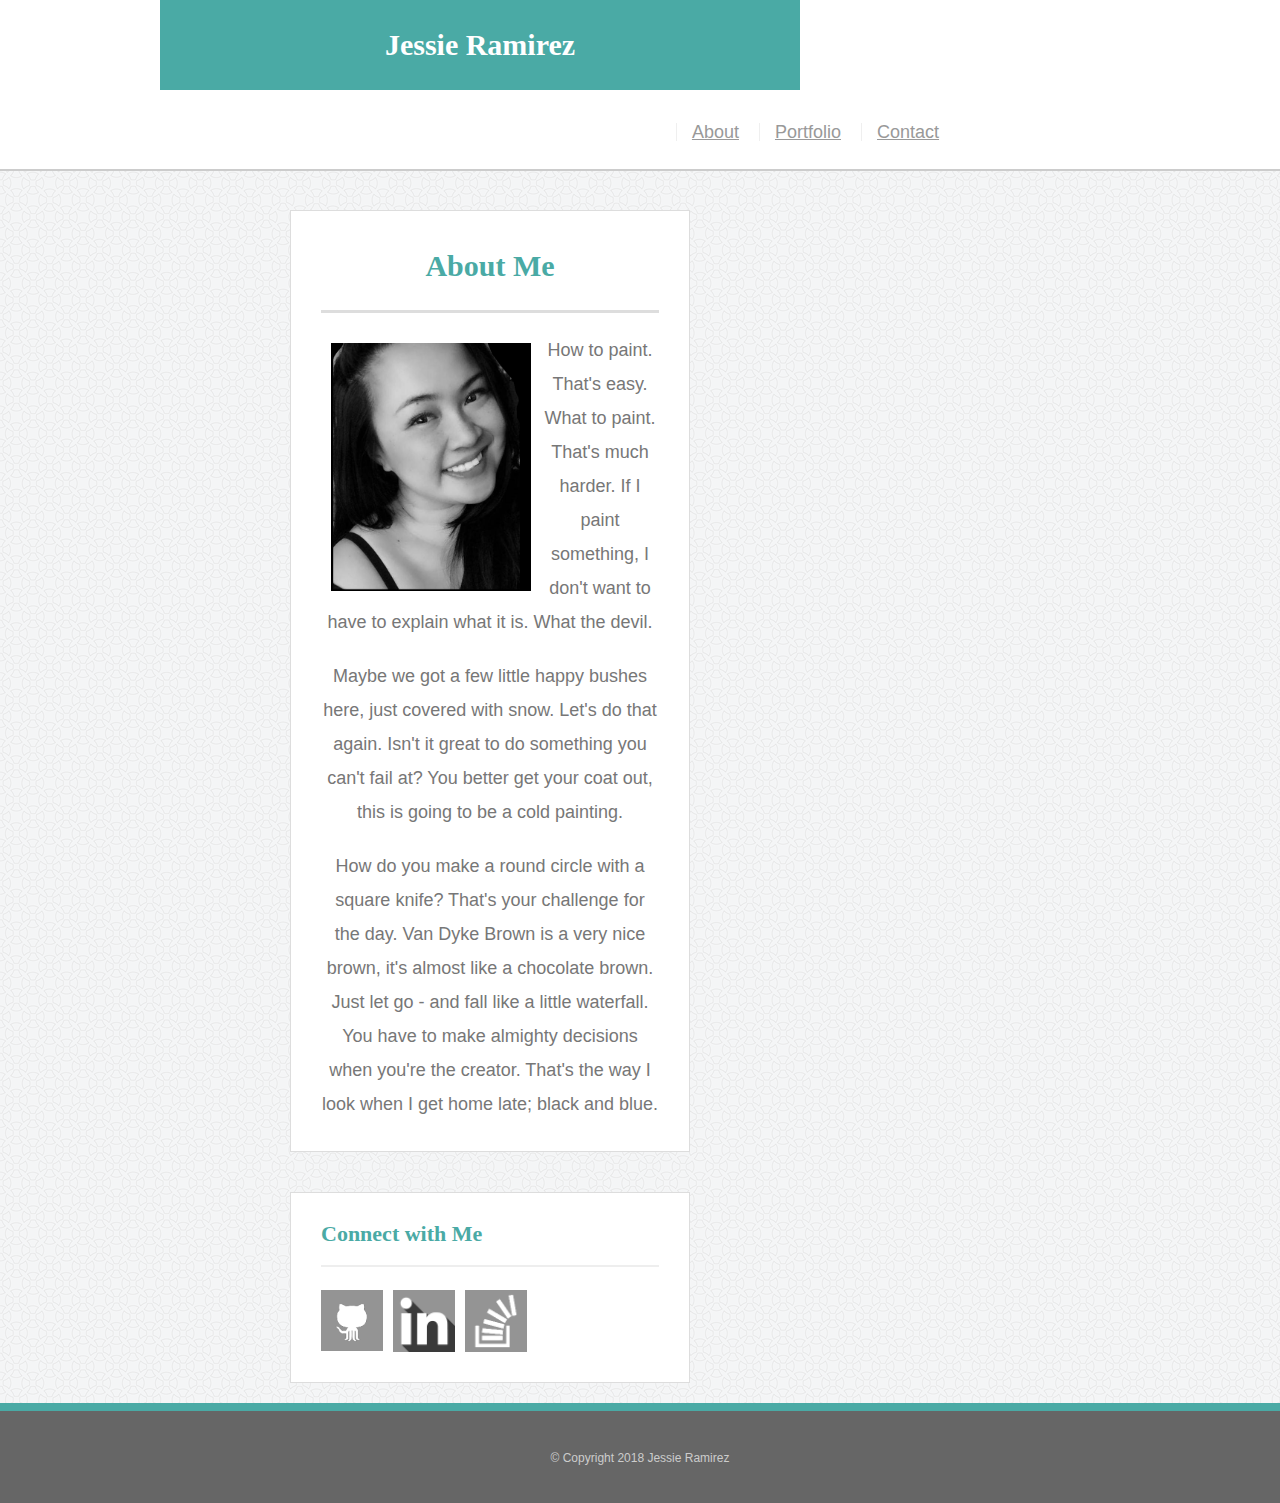
==== commit 34e415a2: "Updated files with correct solution, completed media queries for 980px, 768px, and 640px" ====
--- a/index.html
+++ b/index.html
@@ -1,53 +1,63 @@
-<!-- Responsive Portfolio/Media Queries -->
+<!doctype html>
+<html lang="en-us">
+<head>
+  <meta charset="UTF-8">
+  <title>About | Jessie Ramirez</title>
+  <link rel="stylesheet" type="text/css" href="css/style.css">
+</head>
+<body>
 
-<!DOCTYPE html>
-<html lang="en-us">
-  <head>
-    <meta charset="UTF-8">
-    <title>About Me</title>
-    <link rel="stylesheet" type="text/css" href="css/style.css">
-    <meta name="viewport" content="width=device-width, initial-scale=1.0">
-  </head>
+<div class="wrapper">
 
-  <body>
-    <section class="container">
-    <header>
-      <div id="title" class="header">
-        <h1>Jessie Ramirez</h1>
-      </div>
+    <header id="header">
+    <div class="container">
+      <a href="index.html" id="logo">Jessie Ramirez</a>
+      <nav>
+        <ul>
+          <li><a href="index.html">About</a></li>
+          <li><a href="portfolio.html">Portfolio</a></li>
+          <li><a href="contact.html">Contact</a></li>
+        </ul>
+      </nav>
+    </div>
+  </header>
 
-      <nav>
-        <a href="index.html"> About</a>  |
-        <a href="portfolio.html"> Portfolio</a> |
-        <a href="contact.html"> Contact</a> 
-      </nav>
-    </header>
+  <main class="container">
+    <section class="main-section">
+      <h1>About Me</h1>
 
-    <section class="background">
-      <div class="tables" id="about-me">
-          <h2>About Me</h2>
-            <p><img id="bio-image" src="images/jbongo.png" alt="Photo of Jessie Ramirez" class="images">
-           Bacon ipsum dolor amet shank alcatra landjaeger, ground round chicken sausage kielbasa corned beef boudin filet mignon short ribs. Kielbasa pork chop shank biltong, bresaola shoulder leberkas meatball andouille. Capicola doner leberkas ham hock, t-bone turducken cow jerky ribeye biltong ground round pork belly. T-bone andouille ball tip, tenderloin tongue chicken jowl beef ribs boudin. Swine ribeye andouille, shoulder pastrami buffalo turkey shankle porchetta doner rump ball tip pig landjaeger salami.</p>
-          <p>Swine boudin brisket, alcatra doner tail bresaola jowl pastrami jerky prosciutto strip steak. Tri-tip beef ribs picanha burgdoggen cupim porchetta tail boudin andouille ham turducken cow filet mignon pork. Brisket shank burgdoggen, pork loin pork chop porchetta shankle andouille cupim turkey beef ribs buffalo. T-bone pig pastrami, burgdoggen andouille capicola ribeye. Burgdoggen tenderloin jowl meatloaf, pancetta doner meatball pig shoulder. Swine alcatra short ribs meatball meatloaf tenderloin corned beef.</p></div>
-      
-      <aside class="side-nav">
-        <h3>Connect with Me</h3>
-          <a href="https://github.com/jbong0" target="_blank">
-              <img class="social-media" src="images/githublogo.png" alt="Git Hub Logo"></a>
-          <a href="https://www.linkedin.com/in/jessiebon/" target="_blank">
-              <img class="social-media" src="images/linkedinlogo.png" alt="Linked In Logo"></a>
-          <a href="https://stackoverflow.com/users/9216731/jessiebon" target="_blank">
-              <img class="social-media" src="images/overflowlogo.png" alt ="Stack Overflow Logo"></a>
-      </aside>
+      <img id="bio-image" src="images/jbongo.png" alt="Photo of Jessie Ramirez" class="images">
+
+      <p>How to paint. That's easy. What to paint. That's much harder. If I paint something, I don't want to have to explain what it is. What the devil.</p>
+
+<p>Maybe we got a few little happy bushes here, just covered with snow. Let's do that again. Isn't it great to do something you can't fail at? You better get your coat out, this is going to be a cold painting.</p>
+
+<p>How do you make a round circle with a square knife? That's your challenge for the day. Van Dyke Brown is a very nice brown, it's almost like a chocolate brown. Just let go - and fall like a little waterfall. You have to make almighty decisions when you're the creator. That's the way I look when I get home late; black and blue.</p>
+
+
     </section>
 
-    <footer>
-     <small class="footer">Jessie Ramirez</small>
-    <small class="footer">&copy; 2018</small>
-    </footer>
+    <section class="sidebar">
+      <div id="connect">
+        <h2>Connect with Me</h2>
 
 
-  </body>
-</html>  
 
+        <ul>
+          <li><a href="https://github.com/jbong0" target="_blank"><img class="social-media" src="images/githublogo.png" alt="Git Hub Logo"></a></li>
+          <li><a href="https://www.linkedin.com/in/jessiebon/" target="_blank"><img class="social-media" src="images/linkedinlogo.png" alt="Linked In Logo"></a></li>
+          <li><a href="https://stackoverflow.com/users/9216731/jessiebon" target="_blank"><img class="social-media" src="images/overflowlogo.png" alt ="Stack Overflow Logo"></a></li>
+        </ul>
+      </div>
+    </section>
+  </main>
+  <div class="push"></div>
+</div>
 
+  <footer>
+    <div class="container">
+      &copy; Copyright 2018 Jessie Ramirez
+    </div>
+  </footer>
+</body>
+</html>
--- a/css/style.css
+++ b/css/style.css
@@ -1,197 +1,97 @@
-#title{
-  background-color: #4aaaa5;
-  color: white;
-  font-family: Georgia, 'Times New Roman', Times, serif;
-  padding: 10px 25px 10px 25px;
-  margin: auto 0;
-}
-header{
-  font-family: Arial, Helvetica, sans-serif;
-  position: relative;
-}
-nav{
-  position: absolute;
-  right: 0px;
-  bottom: 0px;
-  border: none;
-  padding-bottom: 40px;
-}
-.background{
-  background-image: url(circles-light.png);
-  position: relative;
-  height: 700px;
-  width: auto;
-}
-.container{
-  position: absolute;
-  width: 100%;
-}
-aside, .tables, #portfolio-div, #contact-div{
-  border: 2px solid gray;  
-} 
-.header, .tables{
-  background-color: white;
-  width: fit-content;
-  padding: 20px;
-  margin: 20px;
-}
-.side-nav{
-  background-color: white;
-  width: 270px;
-  padding: 20px;
-  float: left;
+@import url("reset.css");
+
+body {
+  font-family: Arial, "Helvetica Neue", Helvetica, sans-serif;
+  font-size: 18px;
+  line-height: 34px;
+  color: #777;
+  background: url("circles-light.png");
+}
+
+* {
+  box-sizing: border-box;
+  margin: 0;
+}
+
+html,
+body {
+  height: 100%;
+}
+
+.wrapper {
+  height: auto !important;
+  height: 100%;
+
+  min-height: 100%;
+
+  margin: 0 auto -100px;
+}
+
+.container {
+  width: 100%;
+  max-width: 960px;
+
+  margin: 0 auto;
+  clear: both;
+}
+
+h1,
+h2,
+h3,
+p {
+  margin-bottom: 20px;
+}
+
+p:last-child {
+  margin-bottom: 0;
+}
+
+h1,
+h2,
+h3 {
+  font-family: Georgia, Times, "Times New Roman", serif;
+  font-weight: 700;
+  color: #4aaaa5;
+}
+
+h1 {
+  padding-bottom: 20px;
+  font-size: 30px;
+  line-height: 49px;
+  border-bottom: 3px solid #ddd;
+}
+h2,
+h3 {
+  font-size: 22px;
+}
+
+
+
+#header {
+  position: fixed;
+  z-index: 99;
+  width: 100%;
+  margin: 0 0 30px;
+  overflow: auto;
+  color: #fff;
+  background: #fff;
+  border-bottom: 2px solid #ccc;
+}
+
+#logo {
+  float: left;
+  width: 250px;
+  height: 90px;
+  font-family: Georgia, Times, "Times New Roman", serif;
+  font-size: 30px;
+  font-weight: 700;
+  line-height: 90px;
+  color: #fff;
   text-align: center;
-  margin-top: 20px;
-  margin-left: 10px;
-}
-h2, h3 {
-  color: #4aaaa5;
-  font-family: Georgia, 'Times New Roman', Times, serif;
-  border-bottom: solid 2px grey;
-  font-size: 30px;
-  margin:0;
-}
-h4{
-  color: #fff;
-  padding: 40px;
-}
-h5{
-  font-size: 20px;
-  text-align: left;
-  margin: 0;
-  color: grey;
-}
-p {
-  text-align: justify;
-  text-align-last: auto;
-  text-indent: 50px;
-}
-a{
-  border: none;
-  padding-right: 10px;
-  padding-left: 10px;
-  color: grey;
-}
-a:visited{
-  color: #4aaaa5;
-}
-a:hover{
-  color:grey;
-}
-.social-media{
-    width: 60px;
-    margin: 10px -10px;
-    -webkit-filter: grayscale(1);
-}
-img:hover {
-  transition: all 0.5s ease;
-  -webkit-filter: none;
-  -webkit-transition: all 0.5s ease;
-  -moz-transition: all 0.5s ease;
-  -o-transition: all 0.5s ease;
-  -ms-transition: all 0.5s ease;
-}
-img:hover {
-  border-radius: 50%;
-  transform: rotate(360deg);
-  -webkit-transform: rotate(360deg);
-  -moz-transform: rotate(360deg);
-  -o-transform: rotate(360deg);
-  -ms-transform: rotate(360deg);
-}
-input, textarea, fieldset{
-  color: #4aaaa5;
-  font-family: Arial, Helvetica, sans-serif;
-  height: 35px;
-  width: 500px;
-  font-size: 10px;
-}
-button{
-  border: solid 1px #666;
-  color: #fff;
+  text-decoration: none;
   background: #4aaaa5;
-  width: 100px;
-  height 35px;
-  padding: 10px;
-  margin: 10px;
-}
-#message{
-  width: 50px;
-  height: 200px;
-}
-textarea{
-  width: 500px;
-  height: 200px; 
-  border: hidden;
-}
-input{
-  border: none;
-}
-.footer{
-  font-family: Georgia, 'Times New Roman', Times, serif;
-  color: white;
-  font-size: 12px;
-}
-footer{
-  height: 50px;
-  position: relative;
-  background-color: #666666;
-  border-top: 9px solid #4aaaa5;
-  text-align: center;
-}
-#about-me{
-  width: 500px;
-  line-height: 2;
-  padding-left: 25px;
-  padding-top: 0px;
-  font-size: 14px;
-  float: left;
-}
-#contact-div, #portfolio-div{
-  float: left;
-  background-color: white;
-  padding: 20px;
-  margin-top: 20px;
-  margin-right: 10px
-}
-#portfolio-div{
-  width: 600px;
-}
-#contact-div{
-  width: 625px:
-}
-#folio-content{
-  width: 800px;
-  height: 370px;
-  background-color: transparent;
-}
-.morph{
-  float: left;
-  width: 150px;
-  height: 150px;
-  margin: 10px;
-  padding: 10px;
-  overflow: visible;
-  background:  #4aaaa5;
-}
-.morph {
-  transition: all 0.5s ease;
-  -webkit-transition: all 0.5s ease;
-  -moz-transition: all 0.5s ease;
-  -o-transition: all 0.5s ease;
-  -ms-transition: all 0.5s ease;        
-}
-.morph:hover {
-  border-radius: 50%;
-  transform: rotate(360deg);
-  -webkit-transform: rotate(360deg);
-  -moz-transform: rotate(360deg);
-  -o-transform: rotate(360deg);
-  -ms-transform: rotate(360deg);          
-}
-#hidden{
-  visibility: hidden;
-}
+}
+
 #bio-image{
   width: 200px;
   float: left;
@@ -206,181 +106,276 @@
   -ms-transition: none;
   -webkit-filter: none;
 }
-
-
-
-
-
-
-
-
-
-
-
-
-
-
-
-
-
-
+img{
+  -webkit-filter: grayscale(1);
+}
+img:hover {
+  transition: all 0.5s ease;
+  -webkit-filter: none;
+  -webkit-transition: all 0.5s ease;
+  -moz-transition: all 0.5s ease;
+  -o-transition: all 0.5s ease;
+  -ms-transition: all 0.5s ease;
+}
+img:hover {
+  border-radius: 50%;
+  transform: rotate(360deg);
+  -webkit-transform: rotate(360deg);
+  -moz-transform: rotate(360deg);
+  -o-transform: rotate(360deg);
+  -ms-transform: rotate(360deg);
+}
+
+nav {
+  float: right;
+  margin-top: 25px;
+}
+
+nav li {
+  display: inline-block;
+  padding-left: 15px;
+  margin-left: 15px;
+  line-height: 18px;
+  border-left: 1px solid #efefef;
+}
+
+a {
+  color: #999;
+}
+
+a:hover {
+  color: #666;
+}
+
+footer,
+.push {
+  height: 100px;
+}
+
+footer {
+  padding: 30px 0;
+  clear: both;
+  font-size: 12px;
+  color: #ccc;
+  text-align: center;
+  background: #666;
+  border-top: 8px solid #4aaaa5;
+}
+
+
+.sidebar {
+  float: right;
+  width: 100%;
+  max-width: 270px;
+  padding: 30px;
+  margin-bottom: 20px;
+  background: #fff;
+  border: 1px solid #ddd;
+}
+
+h3,
+.sidebar h2 {
+  padding-bottom: 20px;
+  margin-bottom: 15px;
+  line-height: 22px;
+  border-bottom: 2px solid #eee;
+}
+
+.sidebar li {
+  float: left;
+  width: 62px;
+  height: 62px;
+
+  margin-top: 8px;
+  margin-right: 10px;
+}
+
+.sidebar img {
+  max-width: 100%;
+}
+
+.sidebar li:last-child {
+  margin-right: 0;
+}
+
+
+main {
+  padding-top: 130px;
+}
+
+.main-section {
+  float: left;
+  width: 100%;
+  max-width: 650px;
+  padding: 30px;
+  margin: 0 0 40px;
+  background: #fff;
+  border: 1px solid #ddd;
+}
+
+
+.work {
+  position: relative;
+  float: left;
+  width: 274px;
+  margin: 20px 0 25px;
+  overflow: auto;
+}
+
+.work:nth-child(even) {
+  margin-right: 40px;
+}
+
+.work img {
+  width: 100%;
+  border: 0 none;
+  opacity: 0.8;
+}
+
+.work h3 {
+  position: absolute;
+  bottom: 20px;
+  width: 100%;
+  padding: 15px;
+  margin-bottom: 0;
+  font-weight: 300;
+  line-height: 30px;
+  color: #fff;
+  text-align: center;
+  background: #4aaaa5;
+  border-bottom: 0;
+}
+
+.auth-image {
+  float: left;
+  width: 200px;
+  height: auto;
+  margin-top: 10px;
+  margin-right: 25px;
+}
+
+
+#contact-form ul {
+  margin-bottom: 20px;
+}
+
+#contact-form li {
+  margin-bottom: 10px;
+}
+
+label,
+input[type=text],
+input[type=email],
+textarea {
+  display: block;
+  width: 100%;
+}
+
+input[type=text],
+input[type=email],
+textarea {
+  height: 35px;
+  padding: 0 10px;
+  font-size: 14px;
+  border: 1px solid #ddd;
+}
+
+textarea {
+  height: 200px;
+}
+
+input[type=submit] {
+  padding: 10px 30px;
+  font-size: 18px;
+  color: #fff;
+  background: #4aaaa5;
+  border: 0 none;
+}
 
 /*MEDIA QUERIES ////////////////////////////////////////////////*/
 
-@media screen and (max-width:980px) {
-    .background{
-      height: 990px;
-    }
-    #bio-image {
-      max-width : 100%;
-      width : 200px;
-      float : none;
-      margin-bottom: 20px;
-      }
-    #about-me {
-      width : 300px;
-      margin-bottom : 100px;
-      font-size: 12px;
-      }
-    nav {
-      margin-right: 40px;
-      } 
-
-
-
-
-
-
-/*  input, textarea, fieldset {
-    color : #4aaaa5;
-    font-family : Arial, Helvetica, sans-serif;
-    height : 35px;
-    width : 250px;
-    font-size : 12px;
-    }
-  #message {
-    width : 200px;
-    height : 200px;
-    }
-  
-  .morph {
-    width : 150px;
-    height : 150px;
-    margin : 10px;
-    padding : 10px;
-    background : #4aaaa5;
-  }
-  #hidden {
-    display : none;
-  }
-  #folio-content {
-    width : 300px;
-    height : 370px;
-    background-color : transparent;
-  }
-  .background {
-    height: 1100px;
-    }
-  }*/
-@media screen and (max-width:768px) {
+@media screen and (max-width:980px){
+  .container {
+    width: 100%;
+    max-width: 650px;
+    margin: 0 auto;
+    clear: both;
+  }
+  h1 {
+    text-align: left;
+  }
   #bio-image {
     max-width : 100%;
     width : 200px;
-    margin-left : 40px;
-    margin-bottom : 0;
-    float : left;
+    float : none;
     }
-  #about-me {
-    width : 550px;
-    margin-bottom : auto;
+  .main-section{
+      width: 350px;
+      text-align: center;
     }
-  nav {
-    margin-right : auto;
+  label {
+      text-align: left;
     }
-  .side-nav{
-    width: 550px;
-  }
-  .background{
-    height: 900px;
-  }
-
-
-
-  .tables {
-    width : 550px;
-    margin : 10px;
-    }
-  input, textarea, fieldset {
-    color : #4aaaa5;
-    font-family : Arial, Helvetica, sans-serif;
-    height : 35px;
-    width : 430px;
-    font-size : 12px;
-    }
-  #message {
-    width : 200px;
-    height : 200px;
-    }
-  #folio-content{
-    width: 550px;
-    height: auto;
-
-  }
-  nav {
-  margin-right: 40px;
-  }
-@media screen and (max-width:640px) {
-  #bio-image {
-  max-width : 100%;
-  width : 200px;
-  margin-left : 40px;
-  margin-bottom : 0;
-  float : none;
-  }
-  #about-me, .side-nav{
-  width : 400px;
-  }
-  .side-nav{
-    float: none;
-    margin-top: 20px;
-    padding: 0;
-
-  }
-
-
-
-
-  nav {
-  text-align : center;
-  padding-left : 20px;
-  padding : 10px;
-  position : initial;
-  }
-  #title {
-  text-align : center;
-  }
-  .tables {
-  width : 350px;
-  margin-left : 125px;
-  }
-  .background {
-  height : 1200px;
-  }
-  div {
-  width : 100%;
-  }
-  input, textarea, fieldset {
-  color : #4aaaa5;
-  font-family : Arial, Helvetica, sans-serif;
-  height : 35px;
-  width : 300px;
-  font-size : 12px;
-  }
-  #message {
-  width : 200px;
-  height : 200px;
-  }
-  nav {
-  margin-right : auto;
-  }
-  }+  }
+
+@media screen and (max-width:768px) {
+  .container {
+    width: 100%;
+    max-width: 600px;
+    margin: 0 auto;
+    clear: both;
+  }
+
+  .main-section{
+    width: 600px;
+    text-align: center;
+  }
+  
+  .sidebar {
+    float: right;
+    width: 100%;
+    max-width: 600px;
+    padding: 30px;
+    margin-bottom: 20px;
+    background: #fff;
+    border: 1px solid #ddd;
+  }
+}
+
+@media screen and (max-width:640px){
+  .container {
+    width: 100%;
+    max-width: 640px;
+    margin: 0 auto;
+    clear: both;
+  }
+
+  }
+nav ul{
+  width: 640px;
+  text-align: center;
+  margin-bottom: 20px;
+}
+
+  .header{
+    text-align: center;
+  }
+  .main-section{
+    width: 400px;
+    margin-top: 80px;
+    text-align: center;
+    margin-left: 130px;
+  }
+
+  #logo {
+    width: 640px;
+  }
+  
+  .sidebar {
+    float: left;
+    max-width: 400px;
+    margin-left: 130px;
+  }
+}
+}
+  